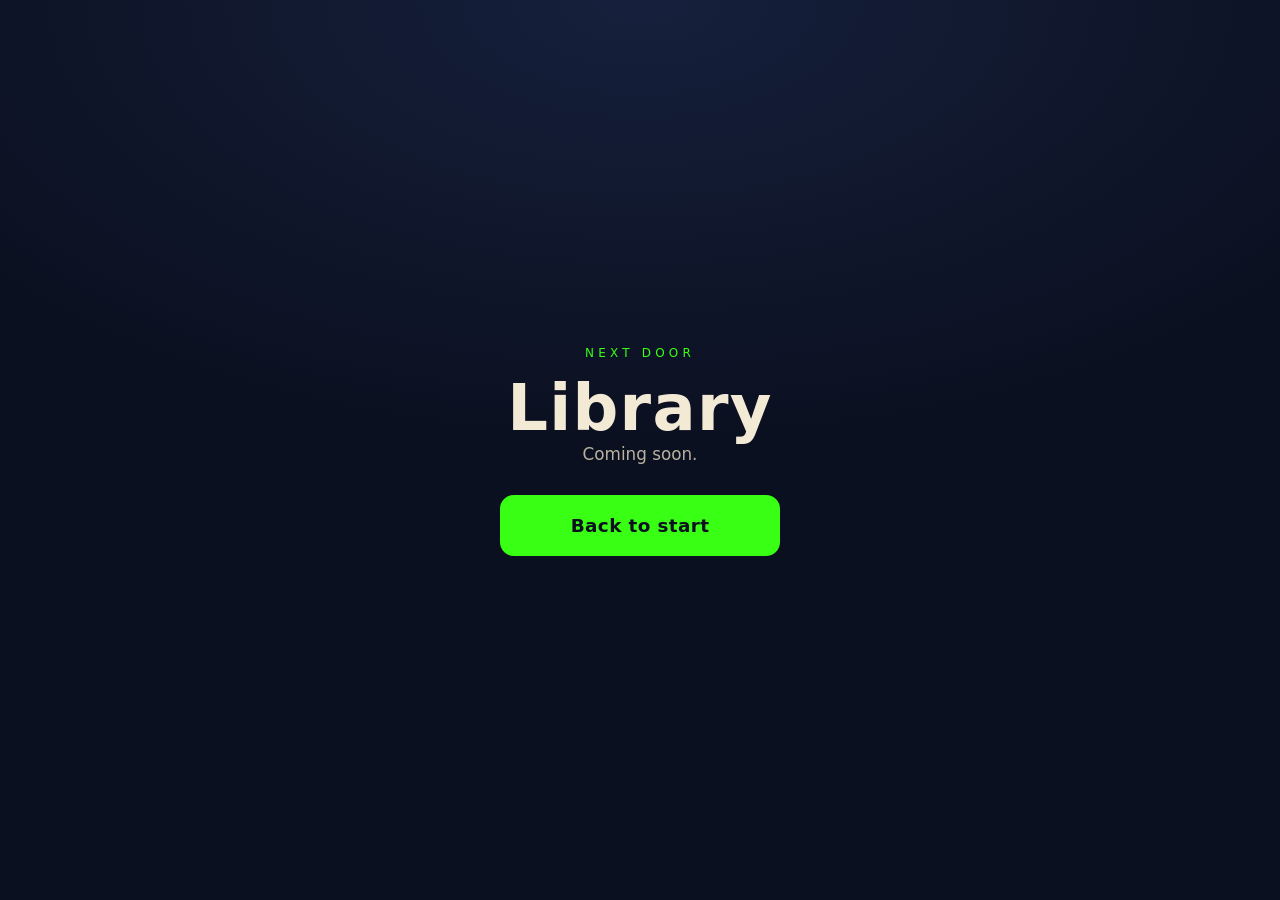
==== 2749/index.html @ 96d448f2 "Revamp landing page and remove Stage 1 corridor files. Updated config for player-driven puzzle progr" ====
<!DOCTYPE html>
<html lang="en">
<head>
  <meta charset="utf-8">
  <meta name="viewport" content="width=device-width, initial-scale=1, viewport-fit=cover">
  <meta name="theme-color" content="#0b1020">
  <meta name="robots" content="noindex">
  <title>Library — coming soon</title>
  <link rel="stylesheet" href="/shared/style.css">
</head>
<body>
  <!-- TEMPORARY placeholder: the next door in the chain, so the corridor's
       hint 3 ("type the number after the site name") can be tested end to end. -->
  <main class="screen">
    <header>
      <p class="eyebrow">Next door</p>
      <h1 class="title">Library</h1>
      <p class="lede">Coming soon.</p>
    </header>

    <a class="btn" href="/">Back to start</a>
  </main>
</body>
</html>
---- shared/style.css ----
/* shared/style.css — global theme for every page.
   Dark navy background, cream text, neon-green accent, system fonts.
   Mobile-first: 100dvh layouts, safe-area insets, >=44px touch targets,
   and NO hover-dependent behaviour (press/focus feedback only). */

/* ---- Design tokens ---- */
:root {
  --navy: #0b1020;                      /* page background */
  --panel: #141c33;                     /* raised surfaces */
  --cream: #f3ead6;                     /* body text */
  --cream-dim: #b9b1a1;                 /* secondary text */
  --neon: #39ff14;                      /* accent */
  --neon-soft: rgba(57, 255, 20, 0.45);
  --radius: 14px;
  --gap: clamp(16px, 5vw, 28px);
  --tap: 56px;                          /* min control height (>= 44px) */
  --safe-top: env(safe-area-inset-top, 0px);
  --safe-right: env(safe-area-inset-right, 0px);
  --safe-bottom: env(safe-area-inset-bottom, 0px);
  --safe-left: env(safe-area-inset-left, 0px);
}

/* ---- Reset ---- */
*, *::before, *::after { box-sizing: border-box; }
html { -webkit-text-size-adjust: 100%; }
body {
  margin: 0;
  font-family: system-ui, -apple-system, "Segoe UI", Roboto, "Helvetica Neue", Arial, sans-serif;
  background: radial-gradient(120% 90% at 50% 0%, #16203c 0%, var(--navy) 55%) fixed;
  color: var(--cream);
  line-height: 1.5;
  -webkit-font-smoothing: antialiased;
}

/* ---- Full-viewport screen wrapper (100dvh so mobile chrome never overflows) ---- */
.screen {
  min-height: 100vh;                    /* fallback for older browsers */
  min-height: 100dvh;
  display: flex;
  flex-direction: column;
  align-items: center;
  justify-content: center;
  gap: var(--gap);
  padding: calc(var(--gap) + var(--safe-top)) calc(var(--gap) + var(--safe-right))
           calc(var(--gap) + var(--safe-bottom)) calc(var(--gap) + var(--safe-left));
  text-align: center;
}
/* ---- Typography ---- */
.eyebrow {
  margin: 0;
  font-size: 0.75rem;
  letter-spacing: 0.35em;
  text-transform: uppercase;
  color: var(--neon);
}
.title {
  margin: 0.2em 0 0;
  font-size: clamp(2.25rem, 12vw, 4rem);
  line-height: 1.05;
  letter-spacing: 0.02em;
}
.title .accent { color: var(--neon); }
.lede {
  margin: 0;
  max-width: 34ch;
  font-size: 1.05rem;
  color: var(--cream-dim);
}

/* ---- Buttons / links: big and touch friendly ---- */
.btn {
  display: inline-flex;
  align-items: center;
  justify-content: center;
  min-height: var(--tap);               /* comfortably above 44px */
  min-width: min(280px, 80vw);
  padding: 0.9rem 1.6rem;
  font: inherit;
  font-size: 1.15rem;
  font-weight: 700;
  letter-spacing: 0.02em;
  color: var(--navy);
  background: var(--neon);
  border: 2px solid var(--neon);
  border-radius: var(--radius);
  text-decoration: none;
  cursor: pointer;
  touch-action: manipulation;
  -webkit-tap-highlight-color: transparent;
  transition: transform 0.12s ease, box-shadow 0.12s ease, background-color 0.12s ease;
}
.btn:active { transform: translateY(1px) scale(0.99); }        /* works on touch */
.btn:focus-visible { outline: 3px solid var(--cream); outline-offset: 3px; }
.btn--ghost { background: transparent; color: var(--neon); }

/* Hover is pure polish for pointer devices; nothing depends on it. */
@media (hover: hover) and (pointer: fine) {
  .btn:hover { box-shadow: 0 0 22px var(--neon-soft); }
}

/* ---- Text input (used by stage puzzles) ---- */
.field {
  width: min(360px, 100%);
  min-height: var(--tap);
  padding: 0 1rem;
  font: inherit;
  font-size: 1.25rem;
  text-align: center;
  letter-spacing: 0.15em;
  color: var(--cream);
  background: var(--panel);
  border: 2px solid rgba(243, 234, 214, 0.25);
  border-radius: var(--radius);
}
.field:focus { border-color: var(--neon); outline: none; }

/* ---- Utilities ---- */
.sr-only {
  position: absolute;
  width: 1px; height: 1px;
  padding: 0; margin: -1px;
  overflow: hidden;
  clip: rect(0 0 0 0);
  white-space: nowrap;
  border: 0;
}
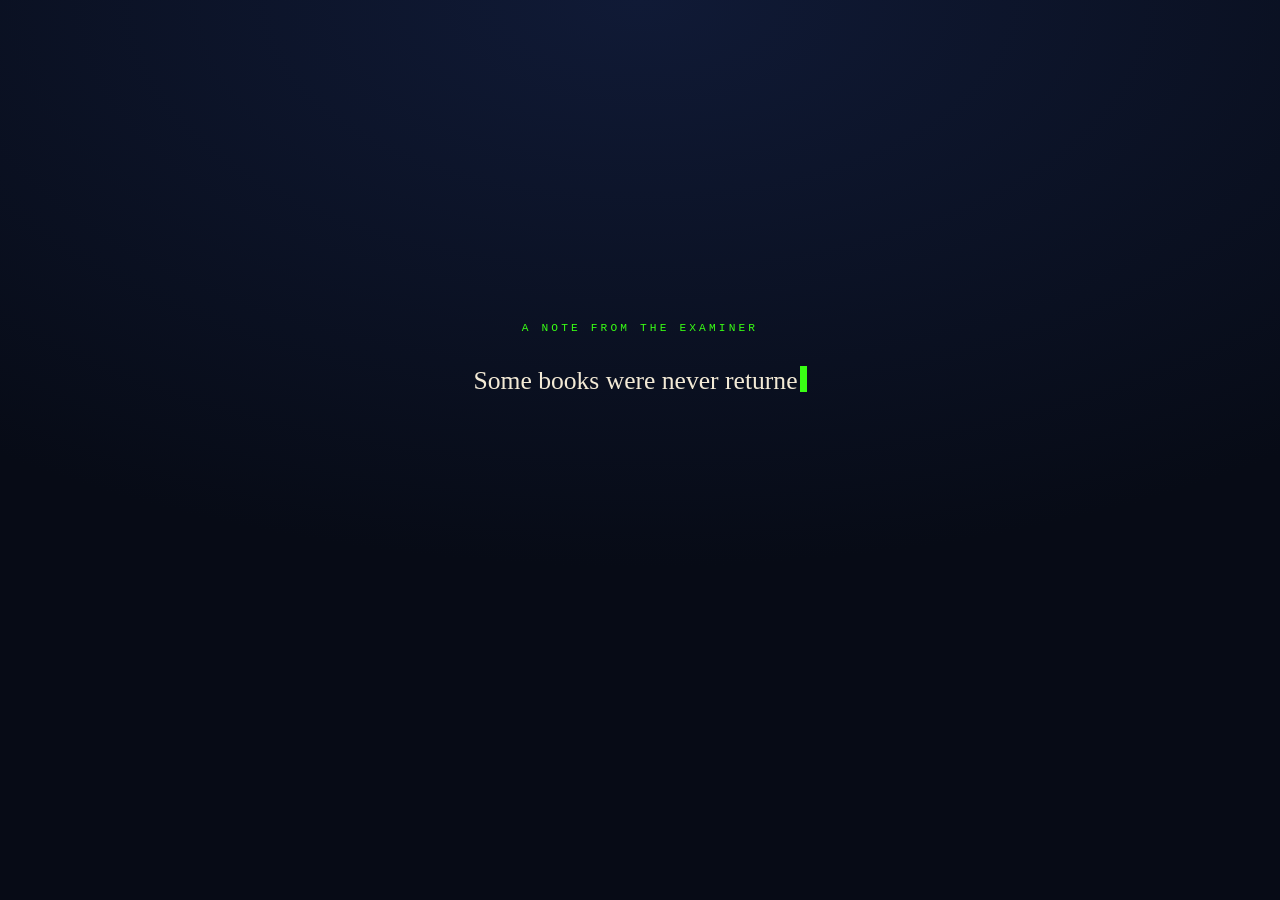
==== commit f25ba663: "Add Stage 2 Library content and hints. Updated config with new hints for the library stage. Enhanced" ====
--- a/2749/index.html
+++ b/2749/index.html
@@ -5,20 +5,69 @@
   <meta name="viewport" content="width=device-width, initial-scale=1, viewport-fit=cover">
   <meta name="theme-color" content="#0b1020">
   <meta name="robots" content="noindex">
-  <title>Library — coming soon</title>
+  <title>Stage 2 — The Library</title>
   <link rel="stylesheet" href="/shared/style.css">
+  <link rel="stylesheet" href="/2749/style.css">
+  <link rel="stylesheet" href="/shared/hints.css">
 </head>
 <body>
-  <!-- TEMPORARY placeholder: the next door in the chain, so the corridor's
-       hint 3 ("type the number after the site name") can be tested end to end. -->
-  <main class="screen">
-    <header>
-      <p class="eyebrow">Next door</p>
-      <h1 class="title">Library</h1>
-      <p class="lede">Coming soon.</p>
+  <div class="lib">
+    <!-- ===== Catalog header. The site name is rendered from SITE.name in
+         /2749/script.js; the copy below is only a no-JS fallback. ===== -->
+    <header class="cat">
+      <p class="cat__crest" aria-hidden="true">Est. 1974 &nbsp;·&nbsp; Non-circulating after hours</p>
+      <h1 class="cat__title">
+        <span id="siteName">Greenfield School Library</span>
+        <span class="cat__title-sub">Online Catalog</span>
+      </h1>
+
+      <!-- Decorative only: the catalogue search was decommissioned, so this is
+           hidden from assistive tech rather than being a control that does nothing. -->
+      <div class="cat-search" aria-hidden="true">
+        <svg class="cat-search__icon" viewBox="0 0 24 24" focusable="false">
+          <circle cx="10.5" cy="10.5" r="6.5" fill="none" stroke="currentColor" stroke-width="2"/>
+          <line x1="15.4" y1="15.4" x2="21" y2="21" stroke="currentColor" stroke-width="2" stroke-linecap="round"/>
+        </svg>
+        <span class="cat-search__field">Search by title, author or subject</span>
+        <span class="cat-search__go">Search</span>
+      </div>
+
+      <p class="cat__acct">
+        <span class="cat__acct-label">Account:</span>
+        <span id="acctName">E. XAMINER</span>
+        <span class="cat__acct-sep">-</span>
+        <span id="acctDue">5 items overdue</span>
+      </p>
     </header>
 
-    <a class="btn" href="/">Back to start</a>
-  </main>
+    <main class="lib__main">
+      <!-- ===== The shelf. Two rows of four spines, built from BOOKS in script.js. ===== -->
+      <div class="shelf" id="shelf"></div>
+      <p class="lib__hint">Tap a spine to check its borrowing record.</p>
+    </main>
+  </div>
+
+  <!-- ===== Book record dialog (filled in by script.js) ===== -->
+  <div class="modal" id="bookModal" hidden>
+    <div class="modal__card" role="dialog" aria-modal="true" aria-labelledby="bookTitle">
+      <p class="modal__eyebrow" id="bookEyebrow"></p>
+      <h2 class="modal__title" id="bookTitle"></h2>
+      <div class="stamp" id="bookStamp"></div>
+      <button class="cat-btn" id="bookClose" type="button">Close</button>
+    </div>
+  </div>
+
+  <!-- ===== Intro overlay: a note from The Examiner ===== -->
+  <div class="intro" id="intro">
+    <div class="intro__card">
+      <p class="intro__from">A note from The Examiner</p>
+      <p class="intro__text" id="introText"></p>
+      <button class="cat-btn cat-btn--solid" id="beginBtn" type="button">Begin</button>
+    </div>
+  </div>
+
+  <p class="sr-only" id="status" role="status" aria-live="polite"></p>
+
+  <script type="module" src="/2749/script.js"></script>
 </body>
 </html>
--- a/2749/style.css
+++ b/2749/style.css
@@ -0,0 +1,260 @@
+:root { --actbar-space: 84px; }  /* 10px bar pad + 56px tap target + safe area */
+
+/* 2749/style.css — Stage 2, the Library.
+   Same dark theme tokens as /shared/style.css, but dressed as a 1990s school
+   catalogue: serif masthead, monospace data, hairline rules.
+   Mobile-first (designed for 360x640 up), no hover-dependent behaviour anywhere —
+   only :active feedback. */
+
+.lib {
+  min-height: 100vh;                     /* fallback */
+  min-height: 100dvh;
+  display: flex;
+  flex-direction: column;
+  gap: clamp(14px, 4vw, 22px);
+  padding: calc(12px + var(--safe-top)) calc(12px + var(--safe-right))
+           calc(18px + var(--safe-bottom) + var(--actbar-space)) calc(12px + var(--safe-left));
+}
+
+/* ===== Catalog masthead ===== */
+.cat { text-align: center; display: grid; gap: 8px; }
+.cat__crest {
+  margin: 0; font-family: ui-monospace, "SFMono-Regular", Consolas, "Courier New", monospace;
+  font-size: .62rem; letter-spacing: .22em; text-transform: uppercase;
+  color: rgba(243, 234, 214, .45);
+}
+.cat__title {
+  margin: 0; display: grid; gap: 2px;
+  font-family: Georgia, "Times New Roman", Times, serif; font-weight: 700;
+  line-height: 1.15; text-transform: uppercase;
+  font-size: clamp(1.15rem, 5.2vw, 1.7rem); letter-spacing: .04em;
+}
+.cat__title-sub {
+  font-family: ui-monospace, "SFMono-Regular", Consolas, "Courier New", monospace;
+  font-size: .58em; font-weight: 400; letter-spacing: .3em;
+  color: var(--neon); text-transform: none;                 /* "Online Catalog" */
+}
+
+/* Decorative search bar: looks live, does nothing. */
+.cat-search {
+  display: flex; align-items: stretch;
+  max-width: 420px; width: 100%; margin: 2px auto 0;
+  min-height: 44px;
+  background: #0e1526; border: 1px solid rgba(243, 234, 214, .28);
+  border-radius: 6px; overflow: hidden;
+}
+.cat-search__icon { width: 42px; padding: 12px; flex: none; color: rgba(243, 234, 214, .5); }
+.cat-search__field {
+  flex: 1 1 auto; display: flex; align-items: center; min-width: 0; padding: 0 8px;
+  font-family: ui-monospace, "SFMono-Regular", Consolas, "Courier New", monospace;
+  font-size: .78rem; color: rgba(243, 234, 214, .5);
+  white-space: nowrap; overflow: hidden; text-overflow: ellipsis;
+}
+.cat-search__go {
+  flex: none; display: flex; align-items: center; padding: 0 14px;
+  font-family: ui-monospace, "SFMono-Regular", Consolas, "Courier New", monospace;
+  font-size: .7rem; letter-spacing: .14em; text-transform: uppercase;
+  color: var(--navy); background: rgba(57, 255, 20, .55);
+  border-left: 1px solid rgba(243, 234, 214, .2);
+}
+
+/* ===== Bookshelf ===== */
+.lib__main { flex: 1 1 auto; display: flex; flex-direction: column; justify-content: center; gap: 14px; }
+.shelf { display: grid; gap: clamp(10px, 3vw, 16px); width: 100%; }
+
+.shelf__row {
+  display: grid; grid-template-columns: repeat(4, 1fr); gap: 5px;
+  padding: 9px 8px 0;
+  background: linear-gradient(180deg, #7b5636 0%, #5e4026 58%, #4b3220 100%);
+  border-radius: 3px 3px 2px 2px;
+  box-shadow: 0 7px 0 #33210f, 0 12px 20px rgba(0, 0, 0, .55);
+}
+/* The shelf edge the books stand on. */
+.shelf__row::after {
+  content: ""; grid-column: 1 / -1; height: 7px;
+  background: linear-gradient(180deg, #8a6238, #54381f); border-radius: 2px;
+}
+
+/* ===== A single spine ===== */
+.spine {
+  --spine: #4a5b8a;
+  position: relative;
+  display: flex; flex-direction: column; align-items: center; justify-content: flex-start;
+  gap: 5px;
+  min-width: 44px;                       /* touch target, never below 44px */
+  min-height: 104px;
+  height: clamp(104px, 30vw, 148px);
+  padding: 9px 4px 6px;
+  font: inherit; text-align: center; color: #fff;
+  background: var(--spine);              /* fallback where color-mix is unsupported */
+  background: linear-gradient(180deg,
+    color-mix(in srgb, var(--spine) 82%, #fff 18%) 0%,
+    var(--spine) 42%,
+    color-mix(in srgb, var(--spine) 78%, #000 22%) 100%);
+  border: 1px solid rgba(0, 0, 0, .5);
+  border-radius: 2px 3px 2px 2px;
+  box-shadow: inset 2px 0 0 rgba(255, 255, 255, .16), inset -2px 0 0 rgba(0, 0, 0, .3),
+              0 2px 4px rgba(0, 0, 0, .45);
+  cursor: pointer; touch-action: manipulation; -webkit-tap-highlight-color: transparent;
+  overflow: hidden;
+  transition: transform .1s ease, filter .1s ease;
+}
+.spine:active { transform: translateY(1px); filter: brightness(.86); }   /* no :hover */
+.spine:focus-visible { outline: 3px solid var(--cream); outline-offset: 2px; }
+
+/* Decorative bands, top and bottom, like a real spine. */
+.spine::before, .spine::after {
+  content: ""; position: absolute; left: 5px; right: 5px; height: 2px;
+  background: rgba(255, 255, 255, .38); border-radius: 1px;
+}
+.spine::before { top: 5px; }
+.spine::after { bottom: 26px; }
+
+.spine__title {
+  margin-top: 6px;
+  font-family: Georgia, "Times New Roman", Times, serif;
+  font-size: clamp(.6rem, 2.7vw, .78rem); font-weight: 700; line-height: 1.15;
+  text-shadow: 0 1px 2px rgba(0, 0, 0, .6);
+  /* Long titles must never overflow a narrow spine. */
+  overflow-wrap: anywhere; hyphens: auto;
+}
+
+/* Small red OVERDUE tag. */
+.spine__tag {
+  margin-top: auto;
+  padding: 2px 3px; max-width: 100%;
+  font-family: ui-monospace, "SFMono-Regular", Consolas, "Courier New", monospace;
+  font-size: clamp(.42rem, 1.9vw, .52rem); font-weight: 700; letter-spacing: .03em;
+  color: #fff; background: #b3261e; border: 1px solid #7d1710; border-radius: 2px;
+  white-space: nowrap;
+}
+
+/* Subtle "already checked" dot. */
+.spine__seen {
+  position: absolute; top: 5px; right: 5px;
+  width: 7px; height: 7px; border-radius: 50%;
+  background: var(--cream); opacity: 0;
+  box-shadow: 0 0 0 1px rgba(0, 0, 0, .45);
+  transition: opacity .18s ease;
+}
+.spine.is-seen .spine__seen { opacity: .55; }
+
+.lib__hint {
+  margin: 0; text-align: center;
+  font-family: ui-monospace, "SFMono-Regular", Consolas, "Courier New", monospace;
+  font-size: .72rem; letter-spacing: .08em; color: var(--cream-dim);
+}
+.cat__acct {
+  /* pill holding the account name + overdue count */
+  margin: 0; display: inline-flex; align-items: center; flex-wrap: wrap; gap: 6px;
+  justify-self: center;
+  padding: 5px 12px; min-height: 28px;
+  font-family: ui-monospace, "SFMono-Regular", Consolas, "Courier New", monospace;
+  font-size: .72rem; letter-spacing: .06em;
+  color: var(--cream); background: var(--panel);
+  border: 1px solid rgba(243, 234, 214, .18); border-radius: 4px;
+}
+
+/* ===== Book record dialog ===== */
+.modal {
+  position: fixed; inset: 0; z-index: 100;  /* over .actbar (20) */
+  display: grid; place-items: center;
+  padding: calc(20px + var(--safe-top)) 18px calc(20px + var(--safe-bottom));
+  background: rgba(5, 8, 18, .82);
+  transition: opacity .18s ease;
+}
+.modal[hidden] { display: none; }
+.modal.is-closing { opacity: 0; }
+
+.modal__card {
+  width: min(380px, 100%);
+  display: flex; flex-direction: column; align-items: center; gap: 14px;
+  padding: 22px 18px 18px;
+  text-align: center;
+  background: var(--panel);
+  border: 1px solid rgba(243, 234, 214, .22);
+  border-radius: 10px;
+  box-shadow: 0 18px 50px rgba(0, 0, 0, .6);
+}
+.modal__eyebrow {
+  margin: 0; font-family: ui-monospace, "SFMono-Regular", Consolas, "Courier New", monospace;
+  font-size: .62rem; letter-spacing: .22em; text-transform: uppercase;
+  color: var(--cream-dim);
+}
+.modal__title {
+  margin: 0; font-family: Georgia, "Times New Roman", Times, serif;
+  font-size: clamp(1.2rem, 5.5vw, 1.5rem); line-height: 1.25; color: var(--cream);
+}
+
+/* Rubber stamp: rotated, double-ruled, slightly worn. */
+.stamp {
+  display: inline-block; padding: 7px 14px;
+  font-family: ui-monospace, "SFMono-Regular", Consolas, "Courier New", monospace;
+  font-size: clamp(.9rem, 4vw, 1.1rem); font-weight: 700; letter-spacing: .12em;
+  text-transform: uppercase; white-space: nowrap;
+  border: 3px double currentColor; border-radius: 4px;
+  transform: rotate(-8deg); opacity: .92;
+}
+.stamp--due { color: #ff5f52; }           /* overdue */
+.stamp--ok { color: #5fe08a; transform: rotate(-5deg); }   /* returned on time */
+
+/* ===== Buttons (catalogue style; :active only, never :hover) ===== */
+.cat-btn {
+  display: inline-flex; align-items: center; justify-content: center;
+  width: 100%; min-height: var(--tap); margin-top: 2px;
+  padding: 0.9rem 1.4rem;
+  font-family: ui-monospace, "SFMono-Regular", Consolas, "Courier New", monospace;
+  font-size: .95rem; font-weight: 700; letter-spacing: .14em; text-transform: uppercase;
+  color: var(--cream); background: #1b2540;
+  border: 1px solid rgba(243, 234, 214, .3); border-radius: 6px;
+  cursor: pointer; touch-action: manipulation; -webkit-tap-highlight-color: transparent;
+  transition: transform .1s ease, background-color .1s ease;
+}
+.cat-btn:active { transform: translateY(1px); background: #263154; }
+.cat-btn:focus-visible { outline: 3px solid var(--cream); outline-offset: 3px; }
+.cat-btn--solid { color: var(--navy); background: var(--neon); border-color: var(--neon); }
+.cat-btn--solid:active { background: #2fdc10; }
+
+/* ===== Intro overlay ===== */
+.intro {
+  position: fixed; inset: 0; z-index: 200;  /* over .actbar (20) and .sheet (120) */
+  display: grid; place-items: center;
+  padding: calc(24px + var(--safe-top)) 20px calc(24px + var(--safe-bottom));
+  background: radial-gradient(120% 90% at 50% 0%, #101a36 0%, #070b16 70%);
+  transition: opacity .35s ease, visibility .35s ease;
+}
+.intro.is-hidden { opacity: 0; visibility: hidden; pointer-events: none; }
+.intro__card {
+  width: min(460px, 100%); display: grid; gap: clamp(18px, 5vw, 26px);
+  justify-items: center; text-align: center;
+}
+.intro__from {
+  margin: 0; font-family: ui-monospace, "SFMono-Regular", Consolas, "Courier New", monospace;
+  font-size: .7rem; letter-spacing: .28em; text-transform: uppercase; color: var(--neon);
+}
+.intro__text {
+  margin: 0; min-height: 5.2em;
+  font-family: Georgia, "Times New Roman", Times, serif;
+  font-size: clamp(1.2rem, 5.6vw, 1.6rem); line-height: 1.4; color: var(--cream);
+}
+.intro .cat-btn { width: auto; min-width: min(260px, 70vw); }
+/* The Begin button only appears once the note has finished typing. */
+.intro:not(.is-ready) .cat-btn { opacity: 0; visibility: hidden; }
+.intro.is-ready .cat-btn { opacity: 1; visibility: visible; }
+.intro .cat-btn { transition: opacity .3s ease, visibility .3s ease, transform .1s ease; }
+
+.caret {
+  display: inline-block; width: .55ch; height: 1em; margin-left: 2px; vertical-align: -.12em;
+  background: var(--neon); animation: blink 1s steps(1) infinite;
+}
+@keyframes blink { 50% { opacity: 0; } }
+
+/* ===== Reduced motion: keep the states, drop the animation ===== */
+@media (prefers-reduced-motion: reduce) {
+  .caret { animation: none; }
+  .spine, .spine__seen, .cat-btn, .modal, .intro, .intro .cat-btn { transition: none; }
+}
+
+.cat__acct-label { color: rgba(243, 234, 214, .5); }
+.cat__acct-sep { color: rgba(243, 234, 214, .4); }
+#acctDue { color: #ff7a6e; }             /* the whole point of the page */
--- a/shared/hints.css
+++ b/shared/hints.css
@@ -0,0 +1,67 @@
+/* shared/hints.css — the reusable "Stuck?" hint system (see /shared/hints.js).
+   Builds on the tokens in /shared/style.css. Mobile-first, touch-only. */
+
+/* ---- Fixed bottom action bar (holds the "Stuck?" button) ---- */
+.actbar {
+  position:fixed; left:0; right:0; bottom:0; z-index:20;
+  display:flex; align-items:center; justify-content:center;
+  padding:10px calc(12px + var(--safe-right)) calc(10px + var(--safe-bottom)) calc(12px + var(--safe-left));
+  background:linear-gradient(180deg,rgba(11,16,32,0),rgba(11,16,32,.92) 45%);
+}
+.actbar .btn { flex:0 1 auto; padding:.9rem 1.4rem; font-size:1rem; }
+.actbar__count {
+  margin-left:.45em; font-variant-numeric:tabular-nums; color:var(--cream); opacity:.9;
+}
+.actbar__count.is-ready { color:var(--neon); opacity:1; }
+
+/* ---- Bottom sheet ---- */
+.sheet {
+  position:fixed; inset:0; z-index:120; display:flex; align-items:flex-end;
+  background:rgba(5,8,16,.6); opacity:0; transition:opacity .25s ease;
+}
+.sheet[hidden] { display:none; }
+.sheet.is-open { opacity:1; }
+.sheet__panel {
+  width:100%; max-width:520px; margin:0 auto;
+  max-height:calc(100dvh - 20px); overflow-y:auto;
+  padding:14px calc(16px + var(--safe-right)) calc(16px + var(--safe-bottom)) calc(16px + var(--safe-left));
+  background:#101836; border-top:2px solid rgba(57,255,20,.35); border-radius:18px 18px 0 0;
+  box-shadow:0 -18px 40px rgba(0,0,0,.6);
+  transform:translateY(18px); transition:transform .25s ease;
+}
+.sheet.is-open .sheet__panel { transform:translateY(0); }
+.sheet__head { display:flex; align-items:center; justify-content:space-between; gap:12px; }
+.sheet__title { margin:0; font-size:.8rem; letter-spacing:.26em; text-transform:uppercase; color:var(--neon); }
+.sheet__close {
+  min-width:44px; min-height:44px; font:inherit; font-size:1.1rem; color:var(--cream);
+  background:transparent; border:1px solid rgba(243,234,214,.25); border-radius:12px; cursor:pointer;
+}
+.sheet__close:focus-visible { outline:3px solid var(--neon); outline-offset:2px; }
+
+/* ---- Hint list: unlocked + locked ---- */
+.hints {
+  list-style:none; margin:14px 0 0; padding:0; display:grid; gap:10px;
+  counter-reset:h;
+}
+.hints__item, .hints__locked {
+  position:relative; padding:12px 14px 12px 40px; border-radius:12px; font-size:.98rem;
+}
+.hints__item { background:var(--panel); border-left:3px solid var(--neon); }
+.hints__item::before, .hints__locked::before {
+  position:absolute; left:14px; top:12px; counter-increment:h; content:counter(h);
+  font-weight:700; color:var(--neon);
+}
+.hints__locked {
+  background:rgba(20,28,51,.5); border-left:3px dashed rgba(243,234,214,.2); color:var(--cream-dim);
+}
+.hints__locked::before { color:var(--cream-dim); }
+
+/* Slot for page-specific extras (e.g. a "Reveal digits" button). Invisible until used. */
+.sheet__foot { display:none; }
+.sheet__foot:not(:empty) { display:block; }
+
+/* ---- Reduced motion ---- */
+@media (prefers-reduced-motion: reduce) {
+  .sheet, .sheet__panel { transition:none; }
+  .sheet__panel { transform:none; }
+}
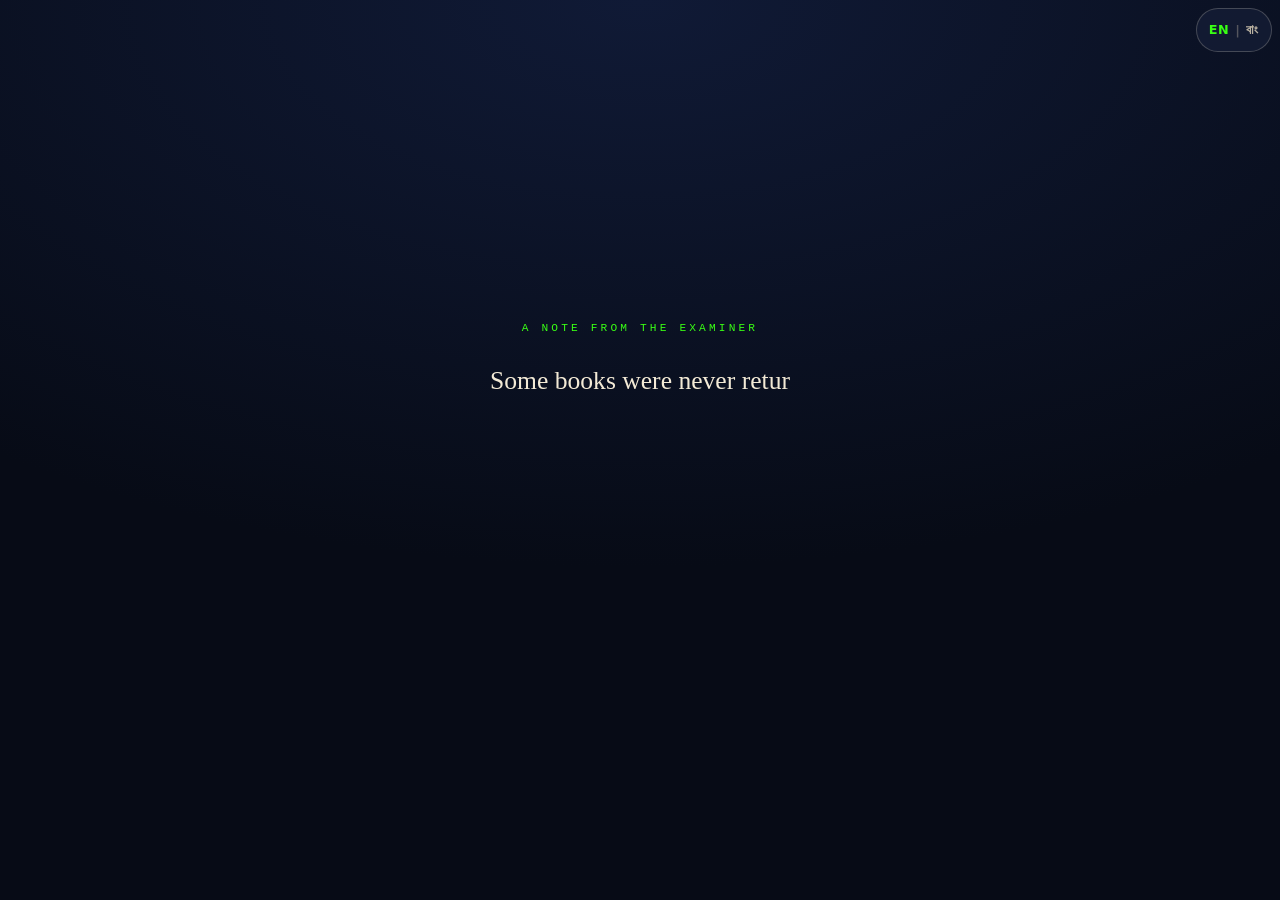
==== commit cc1904fd: "Enhance 404 and landing pages with internationalization support. Updated HTML to include data attrib" ====
--- a/2749/index.html
+++ b/2749/index.html
@@ -6,6 +6,7 @@
   <meta name="theme-color" content="#0b1020">
   <meta name="robots" content="noindex">
   <title>Stage 2 — The Library</title>
+  <link rel="icon" href="data:image/svg+xml,%3Csvg%20xmlns='http://www.w3.org/2000/svg'%20viewBox='0%200%20100%20100'%3E%3Ctext%20y='.9em'%20font-size='90'%3E%F0%9F%94%AD%3C/text%3E%3C/svg%3E">
   <link rel="stylesheet" href="/shared/style.css">
   <link rel="stylesheet" href="/2749/style.css">
   <link rel="stylesheet" href="/shared/hints.css">
@@ -15,10 +16,10 @@
     <!-- ===== Catalog header. The site name is rendered from SITE.name in
          /2749/script.js; the copy below is only a no-JS fallback. ===== -->
     <header class="cat">
-      <p class="cat__crest" aria-hidden="true">Est. 1974 &nbsp;·&nbsp; Non-circulating after hours</p>
+      <p class="cat__crest" aria-hidden="true" data-i18n="library.crest">Est. 1974 &nbsp;·&nbsp; Non-circulating after hours</p>
       <h1 class="cat__title">
         <span id="siteName">Greenfield School Library</span>
-        <span class="cat__title-sub">Online Catalog</span>
+        <span class="cat__title-sub" data-i18n="library.subtitle">Online Catalog</span>
       </h1>
 
       <!-- Decorative only: the catalogue search was decommissioned, so this is
@@ -28,12 +29,12 @@
           <circle cx="10.5" cy="10.5" r="6.5" fill="none" stroke="currentColor" stroke-width="2"/>
           <line x1="15.4" y1="15.4" x2="21" y2="21" stroke="currentColor" stroke-width="2" stroke-linecap="round"/>
         </svg>
-        <span class="cat-search__field">Search by title, author or subject</span>
-        <span class="cat-search__go">Search</span>
+        <span class="cat-search__field" data-i18n="library.searchPlaceholder">Search by title, author or subject</span>
+        <span class="cat-search__go" data-i18n="library.searchButton">Search</span>
       </div>
 
       <p class="cat__acct">
-        <span class="cat__acct-label">Account:</span>
+        <span class="cat__acct-label" data-i18n="library.accountLabel">Account:</span>
         <span id="acctName">E. XAMINER</span>
         <span class="cat__acct-sep">-</span>
         <span id="acctDue">5 items overdue</span>
@@ -43,7 +44,7 @@
     <main class="lib__main">
       <!-- ===== The shelf. Two rows of four spines, built from BOOKS in script.js. ===== -->
       <div class="shelf" id="shelf"></div>
-      <p class="lib__hint">Tap a spine to check its borrowing record.</p>
+      <p class="lib__hint" data-i18n="library.shelfHint">Tap a spine to check its borrowing record.</p>
     </main>
   </div>
 
@@ -53,16 +54,16 @@
       <p class="modal__eyebrow" id="bookEyebrow"></p>
       <h2 class="modal__title" id="bookTitle"></h2>
       <div class="stamp" id="bookStamp"></div>
-      <button class="cat-btn" id="bookClose" type="button">Close</button>
+      <button class="cat-btn" id="bookClose" type="button" data-i18n="common.close">Close</button>
     </div>
   </div>
 
   <!-- ===== Intro overlay: a note from The Examiner ===== -->
   <div class="intro" id="intro">
     <div class="intro__card">
-      <p class="intro__from">A note from The Examiner</p>
+      <p class="intro__from" data-i18n="library.introFrom">A note from The Examiner</p>
       <p class="intro__text" id="introText"></p>
-      <button class="cat-btn cat-btn--solid" id="beginBtn" type="button">Begin</button>
+      <button class="cat-btn cat-btn--solid" id="beginBtn" type="button" data-i18n="common.begin">Begin</button>
     </div>
   </div>
 
--- a/shared/style.css
+++ b/shared/style.css
@@ -25,7 +25,13 @@
 html { -webkit-text-size-adjust: 100%; }
 body {
   margin: 0;
-  font-family: system-ui, -apple-system, "Segoe UI", Roboto, "Helvetica Neue", Arial, sans-serif;
+  /* No @font-face and no external font files: these are looked up on the
+     device and simply skipped when not installed. The Latin faces come first
+     so Latin text keeps the system look, then the Bengali faces, which only
+     get used for Bengali glyphs that the earlier entries do not cover. */
+  font-family: system-ui, -apple-system, "Segoe UI", Roboto,
+               "Noto Sans Bengali", "Hind Siliguri",
+               "Helvetica Neue", Arial, sans-serif;
   background: radial-gradient(120% 90% at 50% 0%, #16203c 0%, var(--navy) 55%) fixed;
   color: var(--cream);
   line-height: 1.5;
@@ -114,6 +120,34 @@
 }
 .field:focus { border-color: var(--neon); outline: none; }
 
+/* ---- Language toggle: mounted by mountLangToggle() in /shared/i18n.js, so it
+   is shared chrome. Fixed top-right, above the action bar (20) and the hints
+   sheet (120), but clear of the intro overlay's Begin button and page header at
+   360x640 — the toggle sits at the very top, important content is centered lower.
+   z-index is set above all fullscreen overlays (intro: 200, zoom: 150, modal: 100)
+   so the button stays tappable at all times. ---- */
+.langtoggle {
+  position: fixed;
+  top: calc(8px + var(--safe-top));
+  right: calc(8px + var(--safe-right));
+  z-index: 250;
+  display: inline-flex; align-items: center; gap: 6px;
+  min-height: 44px;                        /* never below the 44px tap target */
+  min-width: 56px;
+  padding: 0 12px;
+  font: inherit; font-size: .8rem; font-weight: 700; letter-spacing: .04em;
+  color: var(--cream-dim);
+  background: rgba(20, 28, 51, .92);
+  border: 1px solid rgba(243, 234, 214, .22);
+  border-radius: 999px;
+  cursor: pointer; touch-action: manipulation; -webkit-tap-highlight-color: transparent;
+  transition: transform .1s ease, background-color .1s ease;
+}
+.langtoggle:active { transform: translateY(1px); background: rgba(36, 48, 85, .95); }
+.langtoggle:focus-visible { outline: 3px solid var(--neon); outline-offset: 3px; }
+.langtoggle__sep { opacity: .4; }
+.langtoggle__opt.is-active { color: var(--neon); }
+
 /* ---- Utilities ---- */
 .sr-only {
   position: absolute;
